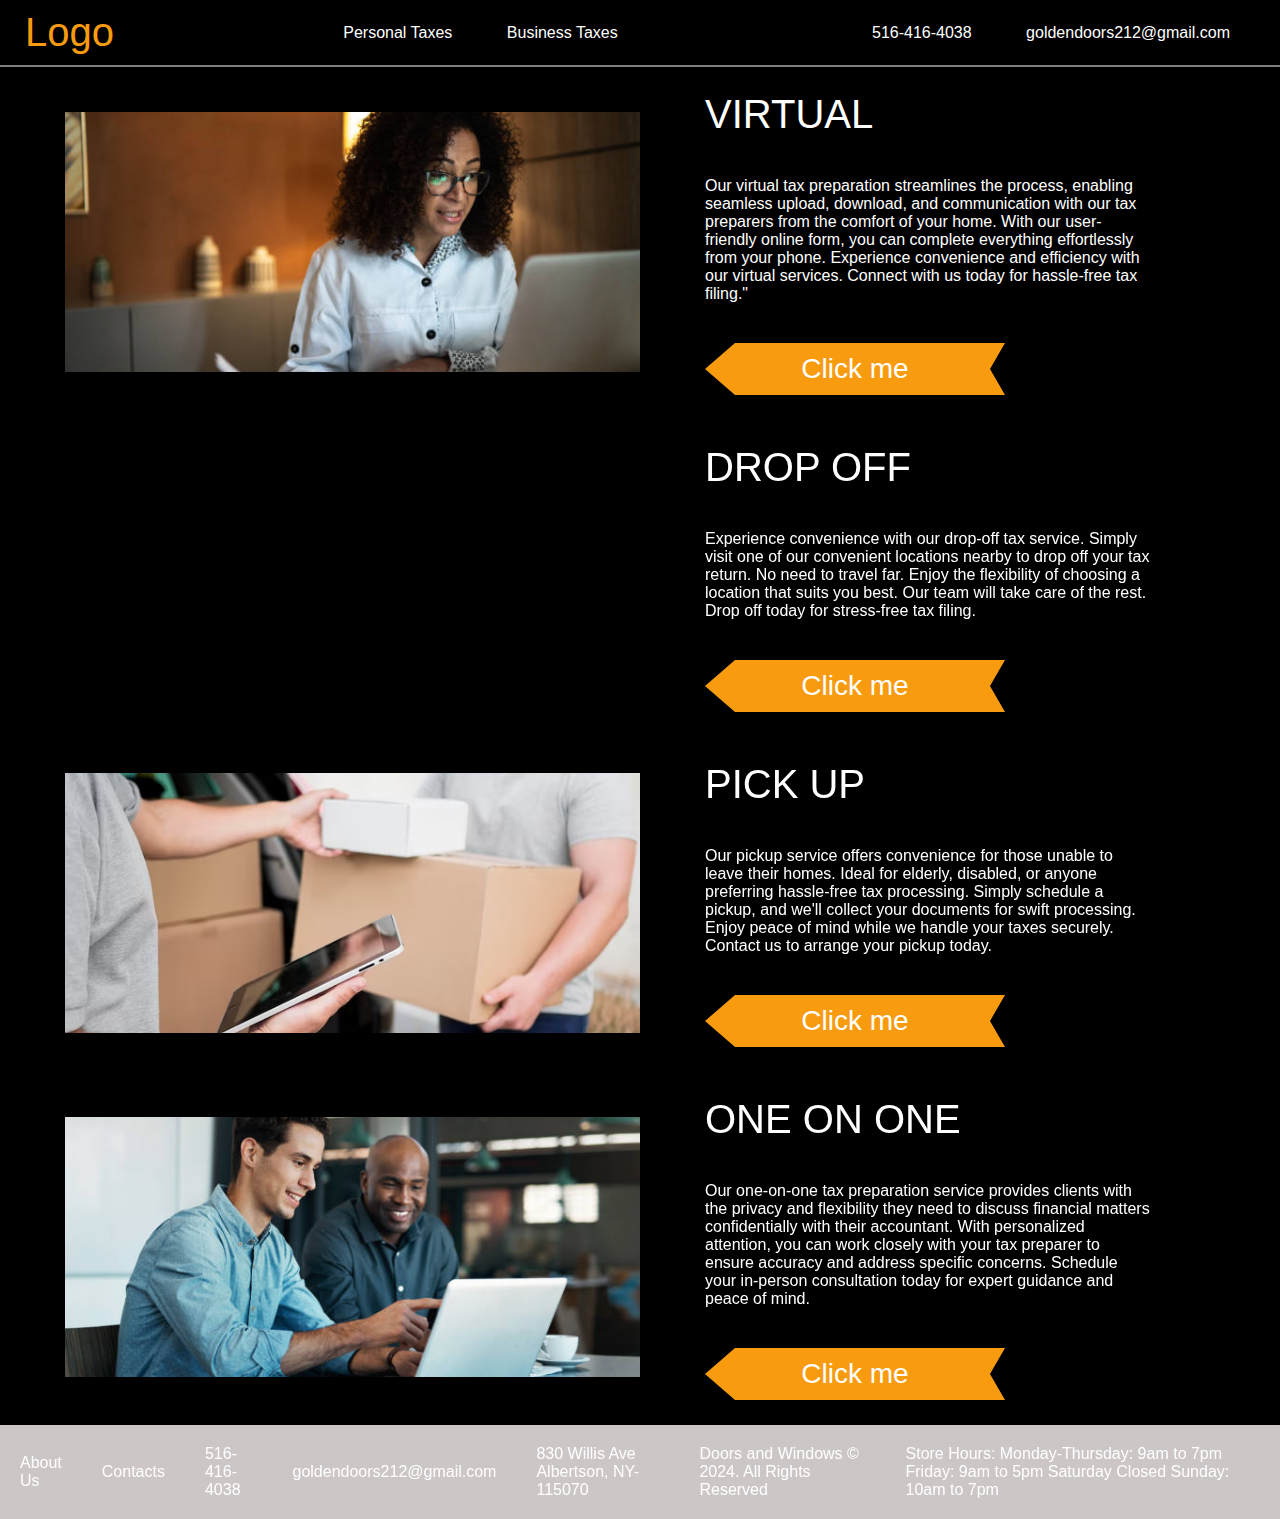
==== businesstaxes.html @ 8f8b1733 "update" ====
<!-- <!DOCTYPE html> 
<html lang="en">
<head>
    <meta charset="UTF-8">
    <meta name="viewport" content="width=device-width, initial-scale=1.0">
    <meta name="keywords"
        content="business taxes">
    <title>Business Taxes</title>
    <link rel="stylesheet" href="css/style.css">
</head>
<body>
    <div class="main-container">
        <header class="section-header">
            <a href="./index.html" class="logo">Logo</a>
            <nav class="main-menu">
                <a href="personaltax.html">Personal Taxes</a>
                <a href="">Business Taxes</a>
                <a href="#">Contacts</a>
                <a href="#">About Us</a>
            </nav>
        
            <nav class="contacts-menu">
                <a href="phone:516-416-4038">516-416-4038</a>
                <a href="">Sign in</a>
            </nav>
        </header>

        <section class="section-business-taxes">
            <div class="container">
                <nav class="navigation">
                    <a href="#">Bookkeeping</a>
                    <a href="#">Pay Roll</a>
                    <a href="#">Tax Preparation</a>
                    <a href="#">Tax Planning</a>
                    <a href="#">Company Formation</a>
                    <a href="#"></a>
                </nav>
            </div>
        </section>
    </div>
    
</body>
</html>-->
<!DOCTYPE html>
<html lang="en">

<head>
    <meta charset="UTF-8">
    <meta name="viewport" content="width=device-width, initial-scale=1.0">
    <meta name="keywords"
        content="drop-off tax service, convenience, nearby locations, flexibility, stress-free, tax filing">
    <title>Business Tax</title>
    <link rel="stylesheet" href="css/style.css">
</head>

<body>
    <div class="main-container-personal personaltaxes-page">
        <header class="section-header">
            <a href="index.html" class="logo">Logo</a>

            <nav class="main-menu">
                <a href="">Personal Taxes</a>
                <a href="">Business Taxes</a>
            </nav>

            <nav class="contacts-menu">
                <a href="phone:516-416-4038">516-416-4038</a>
                <a href="goldendoors212@gmail.com">goldendoors212@gmail.com</a>
            </nav>
        </header>



        <main class="section-main">
            <div class="container card-wrapper ">
                <div class="card-item">
                    <a href="./idexform.html" class="img-wrapper">

                        <img src="img/virtual-img2.jpeg" alt="picture">
                    </a>

                    <div class="text-wrapper">
                        <h3 class="personal-tax">Virtual</h3>

                        <p>Our virtual tax preparation streamlines the process, enabling seamless upload, download, and
                            communication with our tax
                            preparers from the comfort of your home. With our user-friendly online form, you can
                            complete everything effortlessly
                            from your phone. Experience convenience and efficiency with our virtual services. Connect
                            with us today for hassle-free
                            tax filing."</p>

                        <a href="./idexform.html" class="btn btn-default arrow-to-left narrow-arrow">Click me</a>
                    </div>
                </div>

                <div class="card-item ">
                    <div class="img-wrapper">
                        <iframe
                            src="https://www.google.com/maps/embed?pb=!1m18!1m12!1m3!1d3021.7950846143744!2d-73.6471289!3d40.766531500000006!2m3!1f0!2f0!3f0!3m2!1i1024!2i768!4f13.1!3m3!1m2!1s0x89c287ddfa466e65%3A0x2a729942157e9c80!2s832%20Willis%20Ave%2C%20Albertson%2C%20NY%2011507!5e0!3m2!1sen!2sus!4v1707674518466!5m2!1sen!2sus"
                            style="border:0;" allowfullscreen="" loading="lazy"
                            referrerpolicy="no-referrer-when-downgrade"></iframe>
                    </div>
                    <div class="text-wrapper">
                        <h3 class="personal-tax">Drop off</h3>
                        <p>Experience convenience with our drop-off tax service. Simply visit one of our convenient
                            locations nearby to drop off
                            your tax return. No need to travel far. Enjoy the flexibility of choosing a location that
                            suits you best. Our team will
                            take care of the rest. Drop off today for stress-free tax filing.</p>
                        <!-- <img src="img/googlemap.png" alt="picture"> -->
                        <a href="https://maps.app.goo.gl/QjPp9g2mruspL8AQA"
                            class="btn btn-default arrow-to-left narrow-arrow" target="_blank">Click me</a>
                    </div>

                </div>

                <div class="card-item ">
                    <a href="./pick-up-form.html" class="img-wrapper">
                        <img src="img/pick up 1.avif" alt="picture">
                    </a>
                    <div class="text-wrapper">
                        <h3 class="personal-tax">Pick up</h3>
                        <p>Our pickup service offers convenience for those unable to leave their homes. Ideal for
                            elderly, disabled, or anyone
                            preferring hassle-free tax processing. Simply schedule a pickup, and we'll collect your
                            documents for swift processing.
                            Enjoy peace of mind while we handle your taxes securely. Contact us to arrange your pickup
                            today.
                        </p>

                        <a href="./pick-up-form.html" class="btn btn-default arrow-to-left narrow-arrow">Click me</a>
                    </div>

                </div>

                <div class="card-item">
                    <a href="./idexform.html" class="img-wrapper">
                        <img src="img/one to one.jpeg" alt="picture">
                    </a>

                    <div class="text-wrapper">
                        <h3 class="personal-tax">One on One</h3>
                        <p>Our one-on-one tax preparation service provides clients with the privacy and flexibility they
                            need to discuss financial
                            matters confidentially with their accountant. With personalized attention, you can work
                            closely with your tax preparer
                            to ensure accuracy and address specific concerns. Schedule your in-person consultation today
                            for expert guidance and
                            peace of mind.
                        </p>
                        <a href="./idexform.html" class="btn btn-default arrow-to-left">Click me</a>
                    </div>
                </div>
            </div>
            <footer class="footer">
                <span>About Us</span>
                <span>Contacts</span>
                <span><a href="phone:516-416-4038">516-416-4038</a></span>
                <span><a href="email:goldendoors212@gmail.com">goldendoors212@gmail.com</a></span>
                <span>830 Willis Ave
                    Albertson, NY-115070</span>
                <span>Doors and Windows © 2024. All Rights Reserved</span>
                <span>Store Hours:
                    Monday-Thursday: 9am to 7pm
                    Friday: 9am to 5pm
                    Saturday Closed
                    Sunday: 10am to 7pm</span>
            </footer>
        </main>
    </div>
</body>

</html>
---- css/style.css ----
* {
    margin: 0;
    padding: 0;
    box-sizing: border-box;
    font-family: Arial, Helvetica, sans-serif;
}

.reverse {
    flex-direction: row-reverse;

}

.arrow-to-left {
    clip-path: polygon(100% 0%, 95% 50%, 100% 100%, 10% 100%, 0% 50%, 10% 0%);

}

.arrow-to-right {

    clip-path: polygon(0% 0%, 90% 0%, 100% 50%, 90% 100%, 0% 100%, 5% 50%);
}

a {
    color: inherit;
    text-decoration: none;
    display: inline-block;
}

.btn {
    color: inherit;
    background-color: transparent;
    border: none;
}

.img-wrapper img {
    width: 100%;
}

.main-container {
    max-width: 1920px;
    width: 100%;

}

.container {
    margin: 0 auto;
    max-width: 1200px;
    width: 100%;
    padding: 0 25px;
}

/* Start: Section Header */

.section-header {
    display: flex;
    justify-content: space-between;
    align-items: center;
    background-color: #000;
    padding: 10px 25px;
    border-bottom: 2px solid rgba(255, 255, 255, 0.5);
}

.section-header .logo {
    color: #F99B0F;
    font-size: 40px;

}

.section-header nav a {
    padding: 0 25px;
    color: #fff;
}

/* End: Section Header */

/*Start:Section Main */
.section-main {
    background-color: #000;
    color: #fff
}

.section-main .card-wrapper .card-item {
    display: flex;
    align-items: center;
}

.card-item .text-wrapper,
.card-item .img-wrapper {
    width: 100%;
    max-width: 50%;

}

.card-item .text-wrapper {
    padding: 25px 65px;
}

.card-item .text-wrapper h3 {
    font-size: 40px;
    text-transform: uppercase;
    font-weight: normal;

}

.card-item .text-wrapper p {
    margin: 40px 0;

}

.card-item .text-wrapper .btn {
    max-width: 300px;
    padding: 10px;
    width: 100%;
    background-color: #F99B0F;
    font-size: 28px;
    text-align: center;
}

/* End:Section Main*/

/* Start:Section Footer*/

.footer {
    display: flex;
    justify-content: space-between;
    align-items: center;
    background-color: rgb(204, 198, 198);

}

.footer span {
    padding: 20px;
    
}

/* End:Section Footer*/

/* Start Section:PersonalTax */
.personaltaxes-page .section-main .card-wrapper .card-item .img-wrapper img {
    max-height: 260px;
    object-fit: cover;
}

.card-item .img-wrapper iframe {
    width: 100%;
    height: 260px;
    
}

/* End Section:PersonalTax */

/* Start Section:Business Tax*/
.section-business-taxes {
    background-color: #000;
    color:whitesmoke;
    height:86vh;
    width: 100%;

}
.section-business-taxes .navigation {
    display:flex;
    flex-direction: column;
}

.section-business-taxes .navigation a {
    font-size: 40px;
    border-bottom: 2px solid #F99B0F;
    width:80%;

   

}
/* End Section:Business Tax*/


/*Start form*/
.section-contacts {
    height:86vh;
}

.main-container .form-container {
    background-color: #000;
}

.main-container .form-container .content-wrapper {
    padding: 60px 0;
    display: flex;
    gap: 30px;
    justify-content: center;
}

.form-container .content-wrapper form {
    display: flex;
    flex-direction: column;
    gap: 30px;
    max-width: 600px;
    width: 100%;
}

.section-contacts form input,
.section-contacts form textarea {
    width: 100%;
    border: none;
    border-radius: 4px;
    font-size: 16px;
    padding: 8px 15px;
}

form .custom-input {
    background-color: #fff;
    display:flex;
    align-items: center;
    color:#757575;
    padding-left: 15px;
    border-radius: 4px;

}

form .custom-input span {
    white-space: nowrap;

}

.section-contacts form input::placeholder,
.section-contacts form textarea::placeholder {
    font-size: 16px;
}

.section-contacts .btn-default {
    padding: 15px 60px;
    color: inherit;
    background: #fa9c0f;
    font-size: 18px;
    text-transform: uppercase;
    border-radius: 30px;
    letter-spacing: 1px;
    border: none;
    cursor: pointer;
}

.section-contacts .text-wrapper {
    margin-left: 40px;
    color: whitesmoke;
}


.section-contacts .text-wrapper .title p {
    font-weight: 300;
    text-transform: uppercase;
    font-size: 18px;
    color:#fa9c0f;
    letter-spacing: 3px;
}

.section-contacts .text-wrapper .title h3 {
    font-size: 41px;
    line-height: 1.4em;
    color: #e99415;
}

.section-contacts .text-wrapper .contact-item {
    display: flex;
    align-items: center;
    gap:15px;
    margin-top: 30px;
    
}

.section-contacts .text-wrapper .img-wrapper{
    height: 35px;
    width: 35px;
    
}

.section-contacts .content-body h4 {
    margin-bottom: 10px;
}



/*End form*/
---- css/style.css ----
* {
    margin: 0;
    padding: 0;
    box-sizing: border-box;
    font-family: Arial, Helvetica, sans-serif;
}

.reverse {
    flex-direction: row-reverse;

}

.arrow-to-left {
    clip-path: polygon(100% 0%, 95% 50%, 100% 100%, 10% 100%, 0% 50%, 10% 0%);

}

.arrow-to-right {

    clip-path: polygon(0% 0%, 90% 0%, 100% 50%, 90% 100%, 0% 100%, 5% 50%);
}

a {
    color: inherit;
    text-decoration: none;
    display: inline-block;
}

.btn {
    color: inherit;
    background-color: transparent;
    border: none;
}

.img-wrapper img {
    width: 100%;
}

.main-container {
    max-width: 1920px;
    width: 100%;

}

.container {
    margin: 0 auto;
    max-width: 1200px;
    width: 100%;
    padding: 0 25px;
}

/* Start: Section Header */

.section-header {
    display: flex;
    justify-content: space-between;
    align-items: center;
    background-color: #000;
    padding: 10px 25px;
    border-bottom: 2px solid rgba(255, 255, 255, 0.5);
}

.section-header .logo {
    color: #F99B0F;
    font-size: 40px;

}

.section-header nav a {
    padding: 0 25px;
    color: #fff;
}

/* End: Section Header */

/*Start:Section Main */
.section-main {
    background-color: #000;
    color: #fff
}

.section-main .card-wrapper .card-item {
    display: flex;
    align-items: center;
}

.card-item .text-wrapper,
.card-item .img-wrapper {
    width: 100%;
    max-width: 50%;

}

.card-item .text-wrapper {
    padding: 25px 65px;
}

.card-item .text-wrapper h3 {
    font-size: 40px;
    text-transform: uppercase;
    font-weight: normal;

}

.card-item .text-wrapper p {
    margin: 40px 0;

}

.card-item .text-wrapper .btn {
    max-width: 300px;
    padding: 10px;
    width: 100%;
    background-color: #F99B0F;
    font-size: 28px;
    text-align: center;
}

/* End:Section Main*/

/* Start:Section Footer*/

.footer {
    display: flex;
    justify-content: space-between;
    align-items: center;
    background-color: rgb(204, 198, 198);

}

.footer span {
    padding: 20px;
    
}

/* End:Section Footer*/

/* Start Section:PersonalTax */
.personaltaxes-page .section-main .card-wrapper .card-item .img-wrapper img {
    max-height: 260px;
    object-fit: cover;
}

.card-item .img-wrapper iframe {
    width: 100%;
    height: 260px;
    
}

/* End Section:PersonalTax */

/* Start Section:Business Tax*/
.section-business-taxes {
    background-color: #000;
    color:whitesmoke;
    height:86vh;
    width: 100%;

}
.section-business-taxes .navigation {
    display:flex;
    flex-direction: column;
}

.section-business-taxes .navigation a {
    font-size: 40px;
    border-bottom: 2px solid #F99B0F;
    width:80%;

   

}
/* End Section:Business Tax*/


/*Start form*/
.section-contacts {
    height:86vh;
}

.main-container .form-container {
    background-color: #000;
}

.main-container .form-container .content-wrapper {
    padding: 60px 0;
    display: flex;
    gap: 30px;
    justify-content: center;
}

.form-container .content-wrapper form {
    display: flex;
    flex-direction: column;
    gap: 30px;
    max-width: 600px;
    width: 100%;
}

.section-contacts form input,
.section-contacts form textarea {
    width: 100%;
    border: none;
    border-radius: 4px;
    font-size: 16px;
    padding: 8px 15px;
}

form .custom-input {
    background-color: #fff;
    display:flex;
    align-items: center;
    color:#757575;
    padding-left: 15px;
    border-radius: 4px;

}

form .custom-input span {
    white-space: nowrap;

}

.section-contacts form input::placeholder,
.section-contacts form textarea::placeholder {
    font-size: 16px;
}

.section-contacts .btn-default {
    padding: 15px 60px;
    color: inherit;
    background: #fa9c0f;
    font-size: 18px;
    text-transform: uppercase;
    border-radius: 30px;
    letter-spacing: 1px;
    border: none;
    cursor: pointer;
}

.section-contacts .text-wrapper {
    margin-left: 40px;
    color: whitesmoke;
}


.section-contacts .text-wrapper .title p {
    font-weight: 300;
    text-transform: uppercase;
    font-size: 18px;
    color:#fa9c0f;
    letter-spacing: 3px;
}

.section-contacts .text-wrapper .title h3 {
    font-size: 41px;
    line-height: 1.4em;
    color: #e99415;
}

.section-contacts .text-wrapper .contact-item {
    display: flex;
    align-items: center;
    gap:15px;
    margin-top: 30px;
    
}

.section-contacts .text-wrapper .img-wrapper{
    height: 35px;
    width: 35px;
    
}

.section-contacts .content-body h4 {
    margin-bottom: 10px;
}



/*End form*/
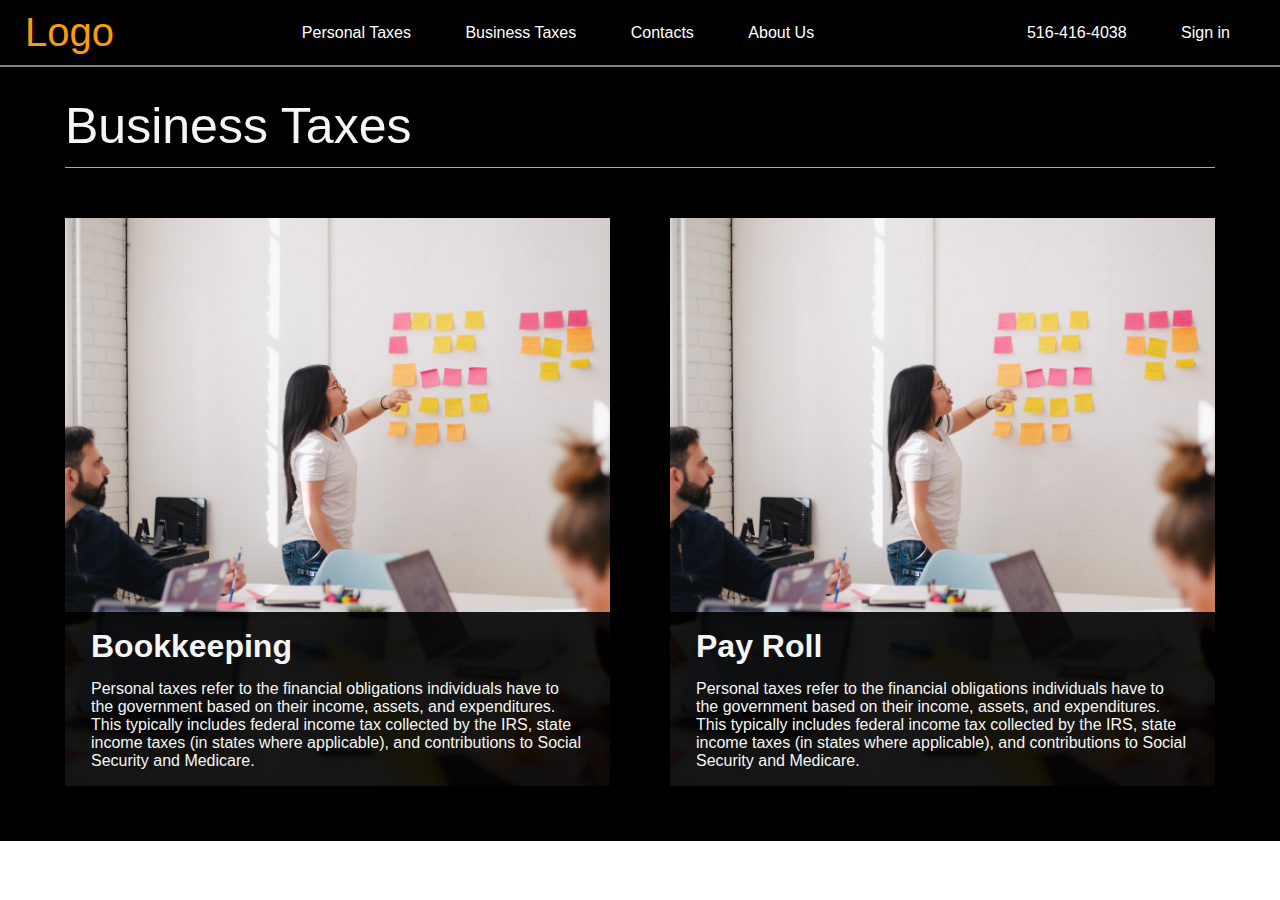
==== commit 83535efc: "business-taxes-page" ====
--- a/businesstaxes.html
+++ b/businesstaxes.html
@@ -1,4 +1,4 @@
-<!-- <!DOCTYPE html> 
+ <!DOCTYPE html> 
 <html lang="en">
 <head>
     <meta charset="UTF-8">
@@ -27,148 +27,103 @@
 
         <section class="section-business-taxes">
             <div class="container">
+                <h2 class="title">Business Taxes</h2>
                 <nav class="navigation">
-                    <a href="#">Bookkeeping</a>
-                    <a href="#">Pay Roll</a>
-                    <a href="#">Tax Preparation</a>
-                    <a href="#">Tax Planning</a>
-                    <a href="#">Company Formation</a>
-                    <a href="#"></a>
+                    <a class="section-wrapper card" href="#">
+                        <div class="img-wrapper">
+                            <img src="./img/business_photo.avif" alt="">
+                        </div>
+                        <div class="text-wrapper">
+                            <h4>Bookkeeping</h4>
+                                <p>Personal taxes refer to the financial obligations individuals have to the government based on their income,
+                                assets, and
+                                expenditures. This typically includes federal income tax collected by the IRS, state income taxes (in states
+                                where
+                                applicable), and contributions to Social Security and Medicare.</p>
+                        </div>
+                    </a>
+
+                     <a class="section-wrapper card" href="#">
+                        <div class="img-wrapper">
+                            <img src="./img/business_photo.avif" alt="">
+                        </div>
+
+                        
+                        <div class="text-wrapper">
+                            <h4>Pay Roll</h4>
+                        <p>Personal taxes refer to the financial obligations individuals have to the government based on their income,
+                        assets, and
+                        expenditures. This typically includes federal income tax collected by the IRS, state income taxes (in states
+                        where
+                        applicable), and contributions to Social Security and Medicare.</p>
+                        </div>
+                    </a>
+
+                <!-- <a class="section-wrapper" href="#">
+                        <div class="img-wrapper">
+                            <img src="./img/business_photo.avif" alt="">
+                        </div>
+                        <div class="text-wrapper">
+                            <h4>Bookkeeping</h4>
+                            <p>Personal taxes refer to the financial obligations individuals have to the government based on their income,
+                                assets, and
+                                expenditures. This typically includes federal income tax collected by the IRS, state income taxes (in states
+                                where
+                                applicable), and contributions to Social Security and Medicare.</p>
+                        </div>
+                    </a>
+
+                    <a class="section-wrapper" href="#"> 
+                        <div class="img-wrapper">
+                            <img src="./img/business_photo.avif" alt="">
+                        </div>
+                        <div class="text-wrapper">
+                            <h4>Bookkeeping</h4>
+                            <p>Personal taxes refer to the financial obligations individuals have to the government based on their income,
+                                assets, and
+                                expenditures. This typically includes federal income tax collected by the IRS, state income taxes (in states
+                                where
+                                applicable), and contributions to Social Security and Medicare.</p>
+                        </div>
+                    </a>
+
+                    <a class="section-wrapper" href="#">
+                        <div class="img-wrapper">
+                            <img src="./img/business_photo.avif" alt="">
+                        </div>
+                        <div class="text-wrapper">
+                            <h4>Bookkeeping</h4>
+                            <p>Personal taxes refer to the financial obligations individuals have to the government based on their income,
+                                assets, and
+                                expenditures. This typically includes federal income tax collected by the IRS, state income taxes (in states
+                                where
+                                applicable), and contributions to Social Security and Medicare.</p>
+                        </div>
+                    </a>
+
+                    <a class="section-wrapper" href="#">
+                        <div class="img-wrapper">
+                            <img src="./img/business_photo.avif" alt="">
+                        </div>
+                        <div class="text-wrapper">
+                            <h4>Bookkeeping</h4>
+                            <p>Personal taxes refer to the financial obligations individuals have to the government based on their income,
+                                assets, and
+                                expenditures. This typically includes federal income tax collected by the IRS, state income taxes (in states
+                                where
+                                applicable), and contributions to Social Security and Medicare.</p>
+                        </div>
+                    </a>-->
+
+                    
+                            
                 </nav>
             </div>
         </section>
     </div>
     
 </body>
-</html>-->
-<!DOCTYPE html>
-<html lang="en">
-
-<head>
-    <meta charset="UTF-8">
-    <meta name="viewport" content="width=device-width, initial-scale=1.0">
-    <meta name="keywords"
-        content="drop-off tax service, convenience, nearby locations, flexibility, stress-free, tax filing">
-    <title>Business Tax</title>
-    <link rel="stylesheet" href="css/style.css">
-</head>
-
-<body>
-    <div class="main-container-personal personaltaxes-page">
-        <header class="section-header">
-            <a href="index.html" class="logo">Logo</a>
-
-            <nav class="main-menu">
-                <a href="">Personal Taxes</a>
-                <a href="">Business Taxes</a>
-            </nav>
-
-            <nav class="contacts-menu">
-                <a href="phone:516-416-4038">516-416-4038</a>
-                <a href="goldendoors212@gmail.com">goldendoors212@gmail.com</a>
-            </nav>
-        </header>
+</html>
 
 
-
-        <main class="section-main">
-            <div class="container card-wrapper ">
-                <div class="card-item">
-                    <a href="./idexform.html" class="img-wrapper">
-
-                        <img src="img/virtual-img2.jpeg" alt="picture">
-                    </a>
-
-                    <div class="text-wrapper">
-                        <h3 class="personal-tax">Virtual</h3>
-
-                        <p>Our virtual tax preparation streamlines the process, enabling seamless upload, download, and
-                            communication with our tax
-                            preparers from the comfort of your home. With our user-friendly online form, you can
-                            complete everything effortlessly
-                            from your phone. Experience convenience and efficiency with our virtual services. Connect
-                            with us today for hassle-free
-                            tax filing."</p>
-
-                        <a href="./idexform.html" class="btn btn-default arrow-to-left narrow-arrow">Click me</a>
-                    </div>
-                </div>
-
-                <div class="card-item ">
-                    <div class="img-wrapper">
-                        <iframe
-                            src="https://www.google.com/maps/embed?pb=!1m18!1m12!1m3!1d3021.7950846143744!2d-73.6471289!3d40.766531500000006!2m3!1f0!2f0!3f0!3m2!1i1024!2i768!4f13.1!3m3!1m2!1s0x89c287ddfa466e65%3A0x2a729942157e9c80!2s832%20Willis%20Ave%2C%20Albertson%2C%20NY%2011507!5e0!3m2!1sen!2sus!4v1707674518466!5m2!1sen!2sus"
-                            style="border:0;" allowfullscreen="" loading="lazy"
-                            referrerpolicy="no-referrer-when-downgrade"></iframe>
-                    </div>
-                    <div class="text-wrapper">
-                        <h3 class="personal-tax">Drop off</h3>
-                        <p>Experience convenience with our drop-off tax service. Simply visit one of our convenient
-                            locations nearby to drop off
-                            your tax return. No need to travel far. Enjoy the flexibility of choosing a location that
-                            suits you best. Our team will
-                            take care of the rest. Drop off today for stress-free tax filing.</p>
-                        <!-- <img src="img/googlemap.png" alt="picture"> -->
-                        <a href="https://maps.app.goo.gl/QjPp9g2mruspL8AQA"
-                            class="btn btn-default arrow-to-left narrow-arrow" target="_blank">Click me</a>
-                    </div>
-
-                </div>
-
-                <div class="card-item ">
-                    <a href="./pick-up-form.html" class="img-wrapper">
-                        <img src="img/pick up 1.avif" alt="picture">
-                    </a>
-                    <div class="text-wrapper">
-                        <h3 class="personal-tax">Pick up</h3>
-                        <p>Our pickup service offers convenience for those unable to leave their homes. Ideal for
-                            elderly, disabled, or anyone
-                            preferring hassle-free tax processing. Simply schedule a pickup, and we'll collect your
-                            documents for swift processing.
-                            Enjoy peace of mind while we handle your taxes securely. Contact us to arrange your pickup
-                            today.
-                        </p>
-
-                        <a href="./pick-up-form.html" class="btn btn-default arrow-to-left narrow-arrow">Click me</a>
-                    </div>
-
-                </div>
-
-                <div class="card-item">
-                    <a href="./idexform.html" class="img-wrapper">
-                        <img src="img/one to one.jpeg" alt="picture">
-                    </a>
-
-                    <div class="text-wrapper">
-                        <h3 class="personal-tax">One on One</h3>
-                        <p>Our one-on-one tax preparation service provides clients with the privacy and flexibility they
-                            need to discuss financial
-                            matters confidentially with their accountant. With personalized attention, you can work
-                            closely with your tax preparer
-                            to ensure accuracy and address specific concerns. Schedule your in-person consultation today
-                            for expert guidance and
-                            peace of mind.
-                        </p>
-                        <a href="./idexform.html" class="btn btn-default arrow-to-left">Click me</a>
-                    </div>
-                </div>
-            </div>
-            <footer class="footer">
-                <span>About Us</span>
-                <span>Contacts</span>
-                <span><a href="phone:516-416-4038">516-416-4038</a></span>
-                <span><a href="email:goldendoors212@gmail.com">goldendoors212@gmail.com</a></span>
-                <span>830 Willis Ave
-                    Albertson, NY-115070</span>
-                <span>Doors and Windows © 2024. All Rights Reserved</span>
-                <span>Store Hours:
-                    Monday-Thursday: 9am to 7pm
-                    Friday: 9am to 5pm
-                    Saturday Closed
-                    Sunday: 10am to 7pm</span>
-            </footer>
-        </main>
-    </div>
-</body>
-
-</html>+        --- a/css/style.css
+++ b/css/style.css
@@ -157,19 +157,56 @@
     width: 100%;
 
 }
+
+.section-business-taxes .title {
+    font-weight: normal;
+    font-size: 50px;
+    border-bottom:1px solid #F99B0F;
+    padding:30px 0 12px 0;
+    margin-bottom: 50px;
+}
+.section-business-taxes h4 {
+    font-size: 32px ;
+    margin-bottom: 15px;
+}
+
 .section-business-taxes .navigation {
-    display:flex;
-    flex-direction: column;
-}
-
-.section-business-taxes .navigation a {
-    font-size: 40px;
-    border-bottom: 2px solid #F99B0F;
-    width:80%;
-
-   
-
-}
+    display: grid;
+    gap:60px;
+    grid-template-columns: 1fr 1fr ;
+
+}
+
+
+.section-business-taxes .section-wrapper.card {
+    max-width: 756px;
+    min-height: 568px;
+    position: relative;
+    z-index: 0;
+    display: flex;
+    align-items: flex-end;
+}
+
+.section-wrapper .img-wrapper {
+    position:absolute;
+    left:0;
+    top:0;
+    z-index: -1;
+    height: 100%;
+    
+}
+
+.section-wrapper .img-wrapper img {
+    height: 100%;
+    object-fit: cover;
+}
+
+.section-wrapper .text-wrapper {
+    background-color: rgba(0,0,0, 0.9);
+    padding: 16px 26px;
+}
+
+
 /* End Section:Business Tax*/
 
 
@@ -266,7 +303,7 @@
     
 }
 
-.section-contacts .text-wrapper .img-wrapper{
+.section-contacts .text-wrapper .img-wrapper {
     height: 35px;
     width: 35px;
     
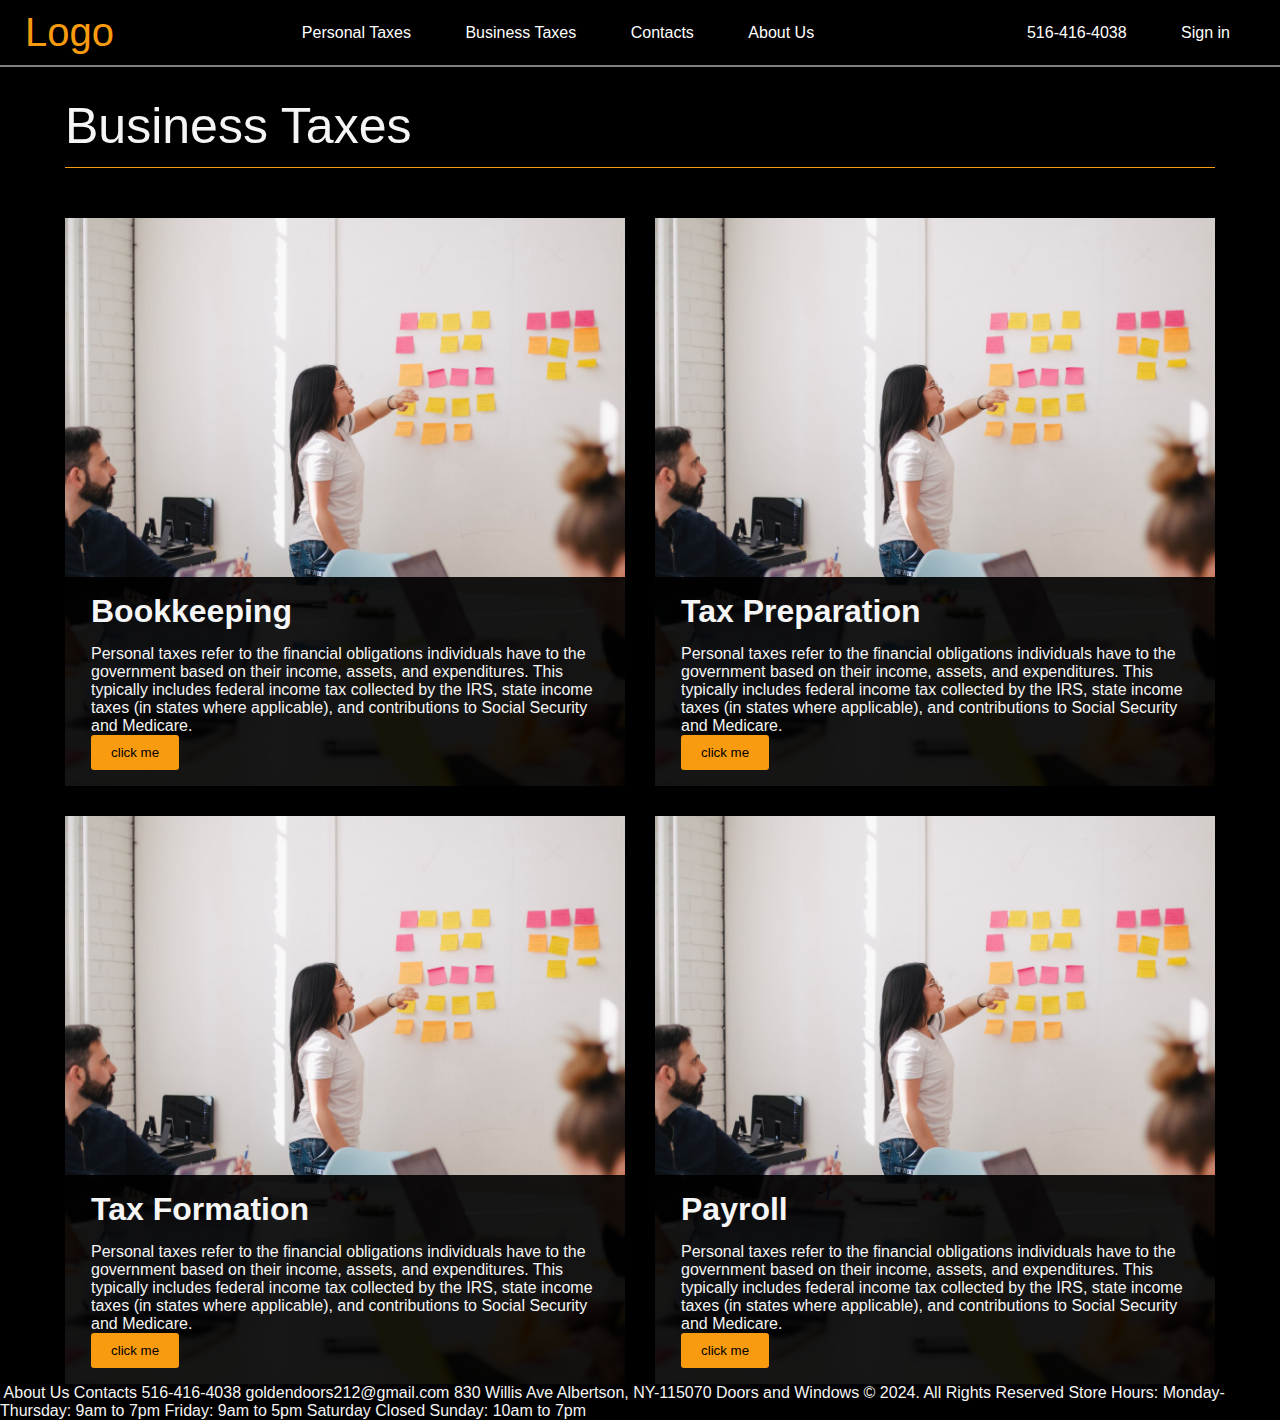
==== commit d2c2fd77: "businesstax" ====
--- a/businesstaxes.html
+++ b/businesstaxes.html
@@ -29,7 +29,7 @@
             <div class="container">
                 <h2 class="title">Business Taxes</h2>
                 <nav class="navigation">
-                    <a class="section-wrapper card" href="#">
+                    <a class="section-wrapper card" href="./idexform.html">
                         <div class="img-wrapper">
                             <img src="./img/business_photo.avif" alt="">
                         </div>
@@ -40,24 +40,59 @@
                                 expenditures. This typically includes federal income tax collected by the IRS, state income taxes (in states
                                 where
                                 applicable), and contributions to Social Security and Medicare.</p>
+                                <button class="btn businesstax-btn">click me</button>
                         </div>
                     </a>
 
-                     <a class="section-wrapper card" href="#">
+                     <a class="section-wrapper card" href="./idexform.html">
                         <div class="img-wrapper">
                             <img src="./img/business_photo.avif" alt="">
                         </div>
-
-                        
+  
                         <div class="text-wrapper">
-                            <h4>Pay Roll</h4>
+                            <h4>Tax Preparation</h4>
+        
                         <p>Personal taxes refer to the financial obligations individuals have to the government based on their income,
                         assets, and
                         expenditures. This typically includes federal income tax collected by the IRS, state income taxes (in states
                         where
                         applicable), and contributions to Social Security and Medicare.</p>
+                            <button class="btn businesstax-btn">click me</button>
+                        </div>
+                      
+                    </a>
+
+                    <a class="section-wrapper card" href="./idexform.html">
+                        <div class="img-wrapper">
+                            <img src="./img/business_photo.avif" alt="">
+                        </div>
+                        <div class="text-wrapper">
+                            <h4>Tax Formation</h4>
+                            <p>Personal taxes refer to the financial obligations individuals have to the government based on their income,
+                                assets, and
+                                expenditures. This typically includes federal income tax collected by the IRS, state income taxes (in states
+                                where
+                                applicable), and contributions to Social Security and Medicare.</p>
+                            <button class="btn businesstax-btn">click me</button>
                         </div>
                     </a>
+
+                    <a class="section-wrapper card" href="./idexform.html">
+                        <div class="img-wrapper">
+                            <img src="./img/business_photo.avif" alt="">
+                        </div>
+                        <div class="text-wrapper">
+                            <h4>Payroll</h4>
+                            <p>Personal taxes refer to the financial obligations individuals have to the government based on their income,
+                                assets, and
+                                expenditures. This typically includes federal income tax collected by the IRS, state income taxes (in states
+                                where
+                                applicable), and contributions to Social Security and Medicare.</p>
+                            <button class="btn businesstax-btn">click me</button>
+                        </div>
+                    </a>
+
+
 
                 <!-- <a class="section-wrapper" href="#">
                         <div class="img-wrapper">
@@ -119,6 +154,21 @@
                             
                 </nav>
             </div>
+            <footer class="footer">
+                <img src="img/mail-picture.svg" alt="">
+                <span>About Us</span>
+                <span>Contacts</span>
+                <span><a href="phone:516-416-4038">516-416-4038</a></span>
+                <span><a href="email:goldendoors212@gmail.com">goldendoors212@gmail.com</a></span>
+                <span>830 Willis Ave
+                    Albertson, NY-115070</span>
+                <span>Doors and Windows © 2024. All Rights Reserved</span>
+                <span>Store Hours:
+                    Monday-Thursday: 9am to 7pm
+                    Friday: 9am to 5pm
+                    Saturday Closed
+                    Sunday: 10am to 7pm</span>
+            </footer>
         </section>
     </div>
     
--- a/css/style.css
+++ b/css/style.css
@@ -120,10 +120,10 @@
 
 /* Start:Section Footer*/
 
-.footer {
-    display: flex;
-    justify-content: space-between;
-    align-items: center;
+.footer-navigation {
+    display:flex;
+
+}
     background-color: rgb(204, 198, 198);
 
 }
@@ -153,7 +153,7 @@
 .section-business-taxes {
     background-color: #000;
     color:whitesmoke;
-    height:86vh;
+    height:100%;
     width: 100%;
 
 }
@@ -165,6 +165,7 @@
     padding:30px 0 12px 0;
     margin-bottom: 50px;
 }
+
 .section-business-taxes h4 {
     font-size: 32px ;
     margin-bottom: 15px;
@@ -172,11 +173,10 @@
 
 .section-business-taxes .navigation {
     display: grid;
-    gap:60px;
+    gap:30px;
     grid-template-columns: 1fr 1fr ;
 
 }
-
 
 .section-business-taxes .section-wrapper.card {
     max-width: 756px;
@@ -205,6 +205,22 @@
     background-color: rgba(0,0,0, 0.9);
     padding: 16px 26px;
 }
+
+.section-business-taxes .text-wrapper .businesstax-btn {
+    background-color: #F99B0F;
+    color: #000;
+    padding: 10px 20px;
+    border-radius: 3px;
+}
+
+/* .text-wrapper ::after { 
+    background-color: #e99415;
+    width: 40px;
+    content:url(/img/arrow-9195.png);
+    /* background-color: #757575; 
+    position: absolute;
+    left:0 ;
+}*/
 
 
 /* End Section:Business Tax*/
@@ -312,7 +328,4 @@
 .section-contacts .content-body h4 {
     margin-bottom: 10px;
 }
-
-
-
 /*End form*/
